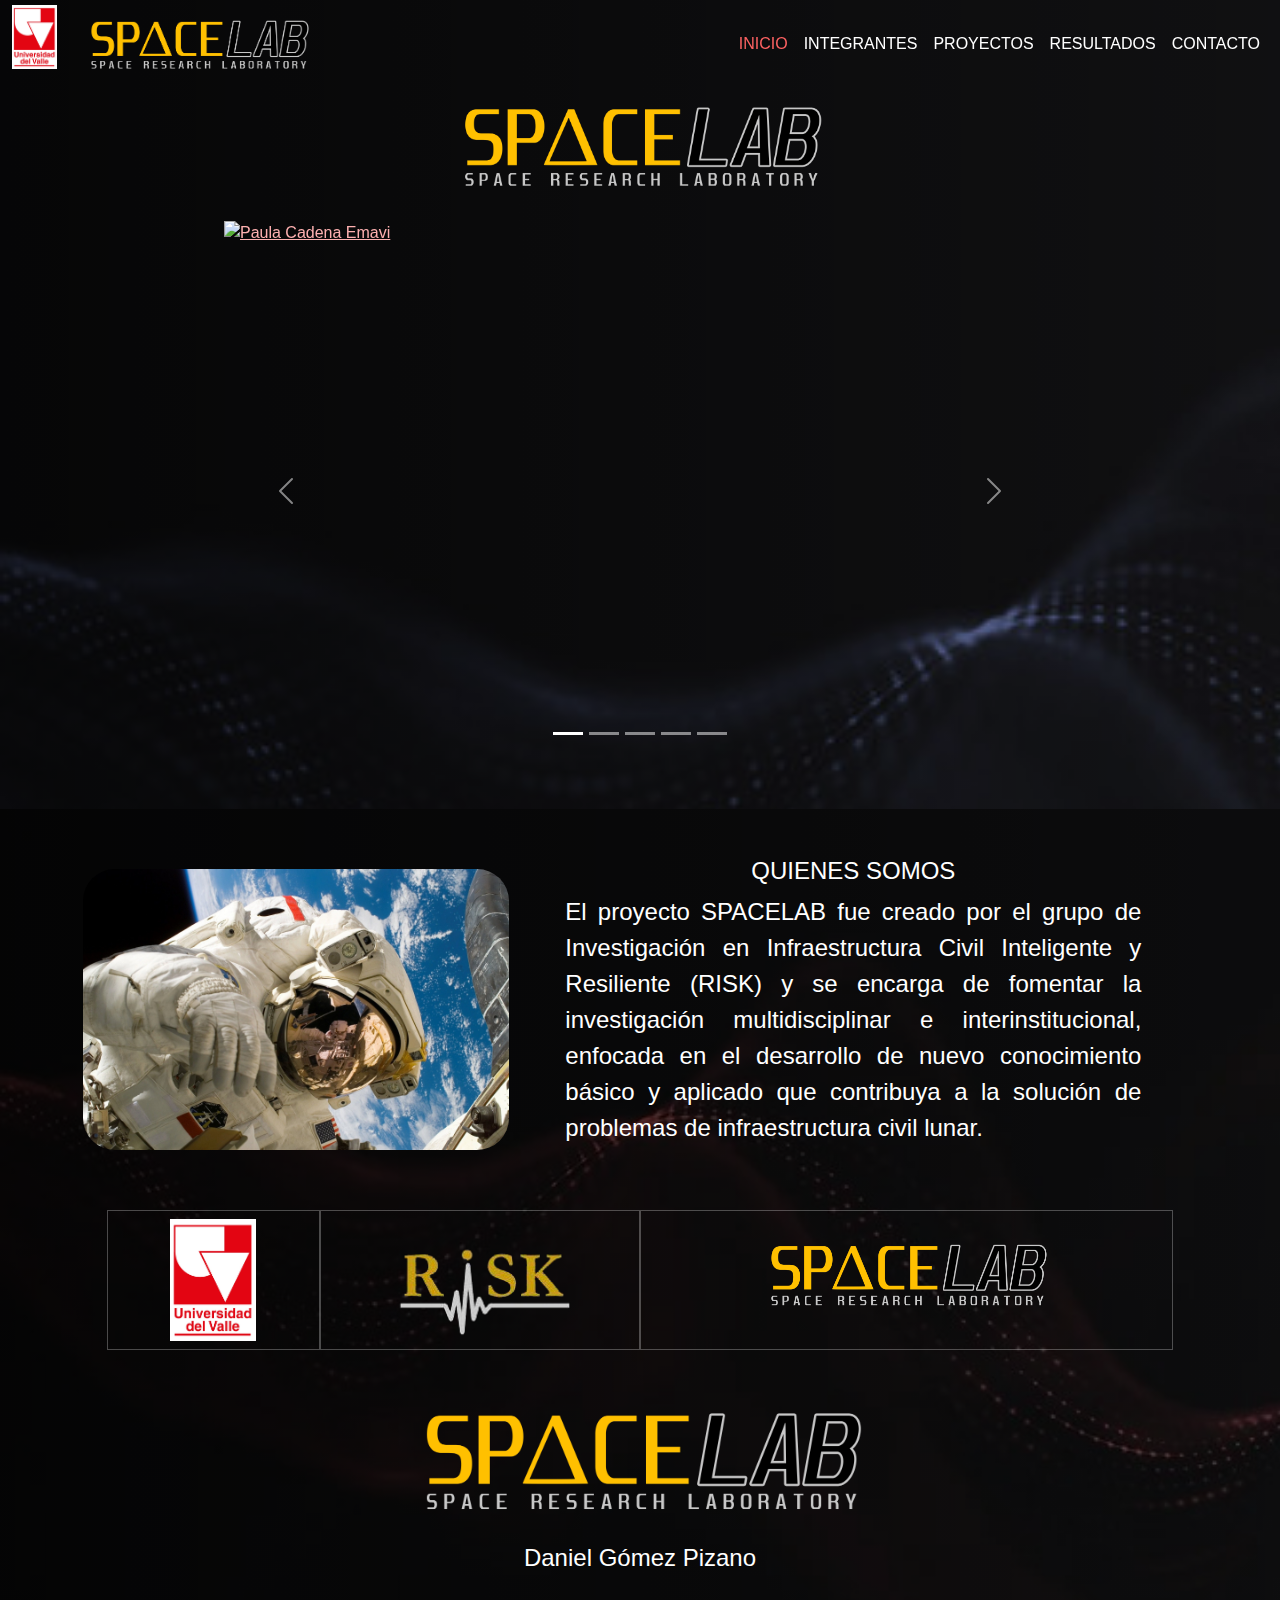
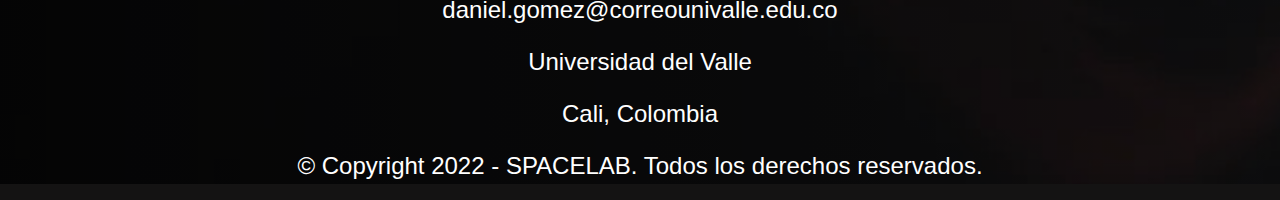
==== index.html @ 290a8114 "Add files via upload" ====
<!DOCTYPE html>
<html lang="es">
<head>
  <meta charset="UTF-8">
  <meta http-equiv="X-UA-Compatible" content="IE=edge">
  <meta name="viewport" content="width=device-width, initial-scale=1.0">
  <title>Spacelab</title>
  <link href="https://cdnjs.cloudflare.com/ajax/libs/animate.css/3.7.2/animate.min.css" rel="stylesheet">
  <link rel="stylesheet" href="./css/styles.css">
  <link rel="stylesheet" href="./css/stylesmine.css">
  <script src="https://kit.fontawesome.com/d4da7b0831.js" crossorigin="anonymous"></script>
</head>
<body>
    
  <nav class="navbar navbar-expand-lg navbar-dark fixed-top p-0" id="menu">
    <div class="container-fluid fondo-sm">
      <div class="logos-nav d-flex"> 
          <a class="navbar-brand" href="https://www.univalle.edu.co">
              <img src="./images/70_Rojo.jpg" alt="" width="45" class="uv-nav">
          </a>
          <a class="navbar-brand" href="index.html">
              <img src="./images/SpaceLAB TITULO.png" alt="" width="250" class="sp-nav pt-2">
          </a>
      </div>
      <button class="navbar-toggler" 
              type="button"  
              data-bs-toggle="collapse" 
              data-bs-target="#navbarSupportedContent" 
              aria-controls="navbarSupportedContent" 
              aria-expanded="false" 
              aria-label="Toggle navigation">
              <span class="navbar-toggler-icon"></span>
      </button>
      <div class="collapse navbar-collapse flex-lg justify-content-end" id="navbarSupportedContent">
        <ul class="navbar-nav text-uppercase">
          <li class="nav-item">
              <a class="nav-link active" aria-current="page" href="index.html">Inicio</a>
          </li>
          <li class="nav-item">
              <a class="nav-link" href="integrantes.html">Integrantes</a>
          </li>
          <li class="nav-item">
              <a class="nav-link" href="proyectos.html">Proyectos</a>
          </li>
          <li class="nav-item">
              <a class="nav-link" href="resultados.html">Resultados</a>
          </li>
          <li class="nav-item">
              <a class="nav-link" href="contacto.html">Contacto</a>
          </li>                      
        </ul>
      </div>
    </div>
  </nav>


<!--SPACELAB-->


<div class="fondo">
  <div class="headertitulo w-100"></div>
  <div class="d-flex justify-content-center align-items-end">
    <img src="./images/SpaceLAB TITULO.png" class="logoSP rounded-5 animated bounceInLeft" style="animation-delay: 1s" alt=""> 
  </div>


<!--CARRUSEL-->


<div id="demo2" class="carousel slide carousel-width mx-auto animated bounceInLeft" data-bs-ride="carousel" style="animation-delay: 1s">
  <div class="carousel-indicators">
    <button type="button" data-bs-target="#demo2" data-bs-slide-to="0" class="active" aria-current="true"></button>
    <button type="button" data-bs-target="#demo2" data-bs-slide-to="1" class=""></button>
    <button type="button" data-bs-target="#demo2" data-bs-slide-to="2" class=""></button>
    <button type="button" data-bs-target="#demo2" data-bs-slide-to="3" class=""></button>
    <button type="button" data-bs-target="#demo2" data-bs-slide-to="4" class=""></button>
  </div>
  <div class="carousel-inner">
    <div class="carousel-item active">
      <a href="./emavicong.html"><img src="./images/Paula Emavi.png" alt="Paula Cadena Emavi" class="d-block w-100"></a> 
    </div>
    <div class="carousel-item">
      <a href="./emavicong.html"><img src="./images/Carlos Emavi.png" alt="Carlos Patiño Emavi" class="d-block w-100"></a> 
    </div>
    <div class="carousel-item">
      <a href="./argentinacong.html"><img src="./images/Carlos Argentina.png" alt="Carlos Patiño Argentina" class="d-block w-100"></a>  
    </div>
    <div class="carousel-item">
      <a href="./argentinacong.html"><img src="./images/Paula Argentina.png" alt="Paula Cadena Argentina" class="d-block w-100"></a>  
    </div>
    <div class="carousel-item">
      <a href="./argentinacong.html"><img src="./images/Carlos Bogota.png" alt="Paula Cadena Argentina" class="d-block w-100"></a>  
    </div>
  </div>
  <button class="carousel-control-prev" type="button" data-bs-target="#demo2" data-bs-slide="prev" style="cursor:pointer">
    <span class="carousel-control-prev-icon"></span>
  </button>
  <button class="carousel-control-next" type="button" data-bs-target="#demo2" data-bs-slide="next" style="cursor:pointer">
    <span class="carousel-control-next-icon"></span>
  </button>
</div>
    
  <!--QUIENES SOMOS-->
<div class="cuerpo">
  <div class="container-fluid p-0 mx-0 my-5 margin-sm mt-5">
    <div class="row w-100 justify-content-center mx-0">
      <div class="col-md-4 p-0 d-flex justify-content-center mt-5">
        <img src="./images/astronaut-g1aa004214_1920.jpg" class="w-100 d-flex align-self-center rounded-5 imgsomos" alt="">
      </div>
      <div class="col-md-6 p-0 d-flex justify-content-center mx-4 mt-md-5">
        <div class="text-white w-90">
          <h4 class="text-uppercase animated bounceInLeft text-center" style="animation-delay: 2s">Quienes somos</h4>
          <p class="def animated bounceInLeft" style="animation-delay: 3s">El proyecto SPACELAB fue creado por el grupo de Investigación en Infraestructura Civil Inteligente y Resiliente (RISK) y se encarga de fomentar la investigación multidisciplinar e interinstitucional, enfocada en el desarrollo de nuevo conocimiento básico y aplicado que contribuya a la solución de problemas de infraestructura civil lunar.</p>
        </div>
      </div>
    </div>
  </div>
      
  <!--HACEN PARTE-->

  <div class="row w-85 d-flex justify-content-center align-items-center m-auto my-5">
    <div class="col-md-2 p-0 bordelogo d-flex justify-content-center mx-0" style="height: 140px;">
      <img src="./images/70_Rojo.jpg" alt="" class="d-block img-fluid p-2">
    </div>
    <div class="col-md-3 p-0 bordelogo d-flex justify-content-center mx-0" style="height: 140px;">
      <img src="./images/Risk_negrologo1.png" alt="" class="d-block img-fluid p-2">
    </div>
    <div class="col-md-5 p-0 bordelogo d-flex justify-content-center d-none d-md-flex mx-0" style="height: 140px;">
      <img src="./images/SpaceLAB TITULO.png" alt="" class="d-none img-fluid d-md-block p-4">
    </div>
  </div>


  <!--FOOTER-->

  <div>
    <div class="container-fluid d-flex justify-content-center p-0 mx-0">
      <div class="row d-flex justify-content-center">
        <div class="col p-0">
          <div class="col text-white text-center">
            <img src="./images/SpaceLAB TITULO.png" width="500" alt="" class="sp-footer">
            <p>Daniel Gómez Pizano</p>
            <p>daniel.gomez@correounivalle.edu.co</p>
            <p>Universidad del Valle</p>
            <p>Cali, Colombia</p>
          </div>
        </div>
      </div>
    </div>
    <footer>
      <p class="text-white text-center">© Copyright 2022 - SPACELAB. Todos los derechos reservados.</p>
    </footer>
  </div>
</div>

<!--BACKTOTOP-->

<button type="button" class="btn btn-danger btn-floating btn-lg" id="btn-back-to-top">
  <i class="fas fa-arrow-up"></i>
</button>

  <script src="https://cdnjs.cloudflare.com/ajax/libs/jquery/3.6.1/jquery.min.js" integrity="sha512-aVKKRRi/Q/YV+4mjoKBsE4x3H+BkegoM/em46NNlCqNTmUYADjBbeNefNxYV7giUp0VxICtqdrbqU7iVaeZNXA==" crossorigin="anonymous" referrerpolicy="no-referrer"></script>
  <script src="https://cdn.jsdelivr.net/npm/@popperjs/core@2.11.6/dist/umd/popper.min.js" integrity="sha384-oBqDVmMz9ATKxIep9tiCxS/Z9fNfEXiDAYTujMAeBAsjFuCZSmKbSSUnQlmh/jp3" crossorigin="anonymous"></script>
  <script src="https://cdn.jsdelivr.net/npm/bootstrap@5.2.2/dist/js/bootstrap.bundle.min.js" integrity="sha384-OERcA2EqjJCMA+/3y+gxIOqMEjwtxJY7qPCqsdltbNJuaOe923+mo//f6V8Qbsw3" crossorigin="anonymous"></script>
  <script src="javascr.js"></script>
</body>
</html>
---- css/stylesmine.css ----
* {
	font-family: 'Montserrat', sans-serif;
}

* h1,h2,h3,h4,h5,h6 {
	font-family: Arial, Helvetica, sans-serif;
}

.bg-dark {
	background-color: rgba(31, 28, 30) !important;
}

.dark-text {
	background-color: rgba(31, 28, 28, 0.45) !important;
}

body {
	background-color: rgb(20, 19, 19) !important;
	overflow-x: hidden;
}

.cuerpo {
	background: linear-gradient(to right,rgb(0 0 0 /0.8),rgb(0 0 0 /0.4)) ,url(../images/fondo.jpg);
	background-size: cover;
}

.slide {
	margin-top: 10px;
}

.carousel-width {
	width: 65%;
}

.slide img {
	height: 58vh;
}

.overlay-image {
	position: absolute;
	bottom: 0;
	left: 0;
	right: 0;
	top: 0;
	background-position: center;
	background-size: cover;
	opacity: 1;
	width: 90%;
	margin-left: auto;
	margin-right: auto;
}

.overlay-image2 {
	background-position: center;
	background-size: cover;
}

.carousel-caption {
	margin-bottom: 1rem !important;
}

.carousel-caption h2 {
	text-transform: uppercase;
	letter-spacing: 2px;
    top: 20%;
    margin-bottom: 30px;
}

.carousel-caption p {
	width: 70%;
	margin: auto;
	line-height: 1.9;
}

.carousel-caption a {
	text-transform: uppercase;
	text-decoration: none;
    font-weight: bold;
	background: #FD6262;
	padding: 10px 30px;
    border-radius: 5px;
	display: inline-block;
	color: #000;
	margin-top: 15px;
}

.def {
	text-align: justify;
}

.img-logo {
    position: absolute;
	width: 200px;
    top: 0;
    left: 0;
    right: 0;
    bottom: 0;
    margin-left: auto;
    margin-right: auto;
    margin-bottom: auto;
    margin-top: 10px;
}

.logoSP {
	width: 60%;
}

.imgfondo {
	box-shadow: 0 14px 50px rgba(91, 81, 150, 0.356);
}

/*=== BOTONES RETORNO Y TOP ===*/

#btn-back-to-top {
	position: fixed;
	bottom: 20px;
	right: 50px;
	display: none;
}

.btn-return {
	position: fixed;
	top: 100px;
	left: 50px;
}

/* HACEN PARTE

*/

.w-90 {
	width: 90% !important;
}

.bordelogo {
	border: solid 1px rgba(255, 255, 255, 0.274);
	margin-left: 10px;
}

@media only screen and (max-width: 767px) {
	.bordelogo {
		border: none;
	}
}

.fitbox {
	box-sizing: border-box;
}

/* INTEGRANTES

*/

.cols {
	height: 230px;
}

.textit {
	color: #ff8181;
	margin-bottom: 1.5rem !important;
}

.textcorreo {
	color: #FEB0B0;
}

.imgdocentes {
	width: 180px;
	height: 200px;
}

.bordeslist {
	border-top: 0.5px solid rgb(80, 79, 79);
	border-left: 0.5px solid rgb(80, 79, 79);
	border-right: 0.5px solid rgb(80, 79, 79);
}

.headertitulo {
	height: 95px;
	background-color: transparent;
}

.header-index {
	height: 25vh;
}

.fondo {
	background: linear-gradient(to right,rgb(0 0 0 /0.7),rgb(0 0 0 /0.2)) ,url(../images/fondo1.jpg);
	background-size: cover;
}


/* ============= MEDIAS QUERYS ===============*/

@media only screen and (max-width: 575.98px) {
	.textit {
		margin-bottom: 1.5rem !important;
	}
	.wrapper {
		overflow-x: hidden;
	}
	.navbar-brand {
		margin-right: 0px;
	}
	.margin-sm {
		margin-left: 0.2rem !important;
		margin-right: 0.2rem !important;
	}
	.sp-nav {
		width: 190px;
	}
	.sp-footer {
		width: 320px;
	}
	.logoSP {
		width: 75%;
	}
	.img-logo {
		width: 90%;
		margin-top: 50%;
	}
	.img-logo2 {
		width: 100%;
		margin-top: 30%;
	}
	.imgsomos {
		width: 80% !important;
		margin-bottom: 1.5rem !important;
	}
	.carousel-caption {
		left: 8%;
		right: 8%;
	}
	.carousel-width {
		width: 100%;
	}
	.slide img {
		height: 40vh;
	}
	
	/* ================ QUIENES SOMOS =================== */
	
	.q-somos {
		width: 80%;
	}
	#btn-back-to-top {
		bottom: 55px;
		right: 45px;
	}
	.btn-return {
		position: fixed;
		top: 80px;
		left: 12px;
	}
	.fondo-sm {
		background-color: rgb(39, 35, 35);
	}

	/* ================ INTEGRANTES =================== */
	.grid-sm {
		width: 80% !important;
		margin-left: auto !important;
		margin-right: auto !important;
	}
	.center-sm {
		justify-content: center !important;
		text-align: center !important;
	}

	/* ================ PROYECTOS =================== */
	.img-proyecto, .img-proyecto2 {
		width: 100%;
		margin-bottom: 1.5rem;
	}
}

@media only screen and (min-width: 576px) and (max-width: 767.98px) {

	.margin-sm {
		margin-left: 0rem !important;
		margin-right: 0rem !important;
	}
	.fondo-sm {
		background-color: rgb(39, 35, 35);
	}
	.img-logo {
		width: 60% !important;
		margin-top: 30% !important;
	}
	.img-logo2 {
		width: 80% !important;
		margin-top: 10% !important;
	}
	.imgsomos {
		width: 80% !important;
		margin-bottom: 1.5rem !important;
	}
	.q-somos {
		width: 80%;
	}
	.btn-return {
		position: fixed;
		top: 100px;
		left: 15px;
	}
	.carousel-width {
		width: 90%;
	}
	.slide img {
		height: 48vh;
	}
	/* ================ INTEGRANTES =================== */
	.center-sm {
		justify-content: center !important;
		text-align: center !important;
	}
	.grid-sm {
		width: 50% !important;
	}
	/* ================ PROYECTOS =================== */
	.img-proyecto, .img-proyecto2 {
		width: 80%;
		margin-bottom: 1.5rem;	
	}
}

@media only screen and (min-width: 768px) and (max-width: 991.98px) {
	.uv-nav {
		width: 60px;
	}
	.fondo-sm {
		background-color: rgb(39, 35, 35);
	}
	.sp-nav {
		width: 300px;
	}
	.img-logo {
		width: 60% !important;
		margin-top: 20% !important;
	}
	.img-logo2 {
		width: 80% !important;
		margin-top: 20% !important;
	}
	.carousel-width {
		width: 90%;
	}
	.slide img {
		height: 55vh;
	}
	/* ================ INTEGRANTES =================== */
	.grid-sm {
		width: 90%;
	}
	/* ================ PROYECTOS =================== */
	.img-proyecto, .img-proyecto2 {
		width: 100%;
	}
}

@media only screen and (min-width: 992px) and (max-width: 1199.98px) {
	.img-logo {
		width: 60% !important;
		margin-top: 20% !important;
	}
	.img-logo2 {
		width: 60% !important;
		margin-top: 10% !important;
	}
	/* ================ INTEGRANTES =================== */
	.grid-sm {
	width: 90%;
	}
	/* ================ PROYECTOS =================== */
	.img-proyecto {
		width: 110%;
	}
	.img-proyecto2 {
		width: 100%;
	}
}	

@media only screen and (min-width: 1200px) {

}

/* ================ MEDIA QUERIES HORIZONTALES =================== */

@media only screen and (min-width: 600px) and (max-width: 699.98px) and (orientation: landscape) {
	.fondo-sm {
		background-color: rgba(0, 0, 0, 0.4);
	}
	.img-logo {
		width: 380px !important;
		margin-top: 80px !important;
	}
	.img-logo2 {
		width: 450px !important;
		margin-top: 50px !important;
	}
	.carousel-caption {
		margin-bottom: 1rem !important;
	}
	#btn-back-to-top {
		right: 20px;
		bottom: 40px;
	}
	.btn-return {
		position: fixed;
		top: 90px;
		left: 15px;
	}
	.grid-sm {
		width: 75% !important;
	}
	.img-proyecto {
		width: 80%;
		margin-bottom: 1.5rem;		
	}
	.img-proyecto2 {
		width: 100%
	}
	.carousel-width {
		width: 100%;
	}
	.slide img {
		height: 80vh;
	}
	.header-index {
		height: 55vh;
	}	
}

@media only screen and (min-width: 700px) and (max-width: 815px) and (orientation: landscape) {
	.fondo-sm {
		background-color: rgba(0, 0, 0, 0.4);
	}
	.img-logo {
		width: 380px !important;
		margin-top: 80px !important;
	}
	.img-logo2 {
		width: 450px !important;
		margin-top: 50px !important;
	}
	.carousel-caption {
		margin-bottom: 1rem !important;
	}
	#btn-back-to-top {
		right: 20px;
		bottom: 40px;
	}
	.btn-return {
		position: fixed;
		top: 90px;
		left: 15px;
	}
	.grid-sm {
		width: 75% !important;
	}
	.img-proyecto {
		width: 80%
	}
	.img-proyecto2 {
		width: 100%
	}
	
}


@media only screen and (min-width: 815.98px) and (max-width: 889.98px) and (orientation: landscape) {
	.fondo-sm {
		background-color: rgba(0, 0, 0, 0.4);
	}
	.img-logo {
		width: 60% !important;
		margin-top: 15% !important;
	}
	.img-logo2 {
		width: 60% !important;
		margin-top: 12% !important;
	}
	.carousel-caption {
		margin-bottom: 1rem !important;
	}
	#btn-back-to-top {
		bottom: 40px;
	}
	.btn-return {
		position: fixed;
		top: 90px;
		left: 15px;
	}
	.grid-sm {
		width: 75% !important;
	}
	.img-proyecto {
		width: 110%
	}
	.img-proyecto2 {
		width: 100%
	}
}

@media only screen and (min-width: 890px) and (max-width: 1199.98px) and (orientation: landscape) {
	.fondo-sm {
		background-color: rgba(0, 0, 0, 0.4);
	}
	.img-logo {
		width: 60% !important;
		margin-top: 10% !important;
	}
	.img-logo2 {
		width: 60% !important;
		margin-top: 3% !important;
	}
	.carousel-caption {
		margin-bottom: 1rem !important;
	}
	#btn-back-to-top {
		bottom: 40px;
	}
	.btn-return {
		position: fixed;
		top: 90px;
		left: 15px;
	}
	.grid-sm {
		width: 90% !important;
	}
	.img-proyecto {
		width: 110%
	}
	.img-proyecto2 {
		width: 100%
	}
}

@media only screen and (min-width: 1200px) and (max-width: 1399.98px) and (orientation: landscape) {
	p {
		font-size: x-large;
	}
	h2 {
		font-size: 40px;
	}
	.logoSP {
		width: 32%;
	}
	.header-index {
		height: 30vh;
	}
	.grid-sm{
		width: 90%;
	}
	.img-logo {
		width: 40% !important;
		margin-top: 10% !important;
	}
	.img-logo2 {
		width: 40% !important;
		margin-top: 5% !important;
	}
	.img-proyecto {
		width: 100%
	}
	.img-proyecto2 {
		width: 100%
	}
	.carousel-width {
		width: 65%;
	}
	.slide img {
		height: 60vh;
	}
}

@media only screen and (min-width: 1400px) and (orientation: landscape) {
	p {
		font-size: x-large;
	}
	h1 {
		font-size: 50px;
	}
	h2 {
		font-size: 40px;
	}
	h4 {
		font-size: 30px;
	}
	.logoSP {
		width: 32%;
	}
	.header-index {
		height: 28vh;
	}
	.grid-sm{
		width: 90%;
	}
	.img-logo {
		width: 40% !important;
		margin-top: 10% !important;
	}
	.img-logo2 {
		width: 40% !important;
		margin-top: 5% !important;
	}
	.img-proyecto {
		width: 75%
	}
	.img-proyecto2 {
		width: 100%
	}
	.carousel-width {
		width: 70%;
	}
	.slide img {
		height: 65vh;
	}
}
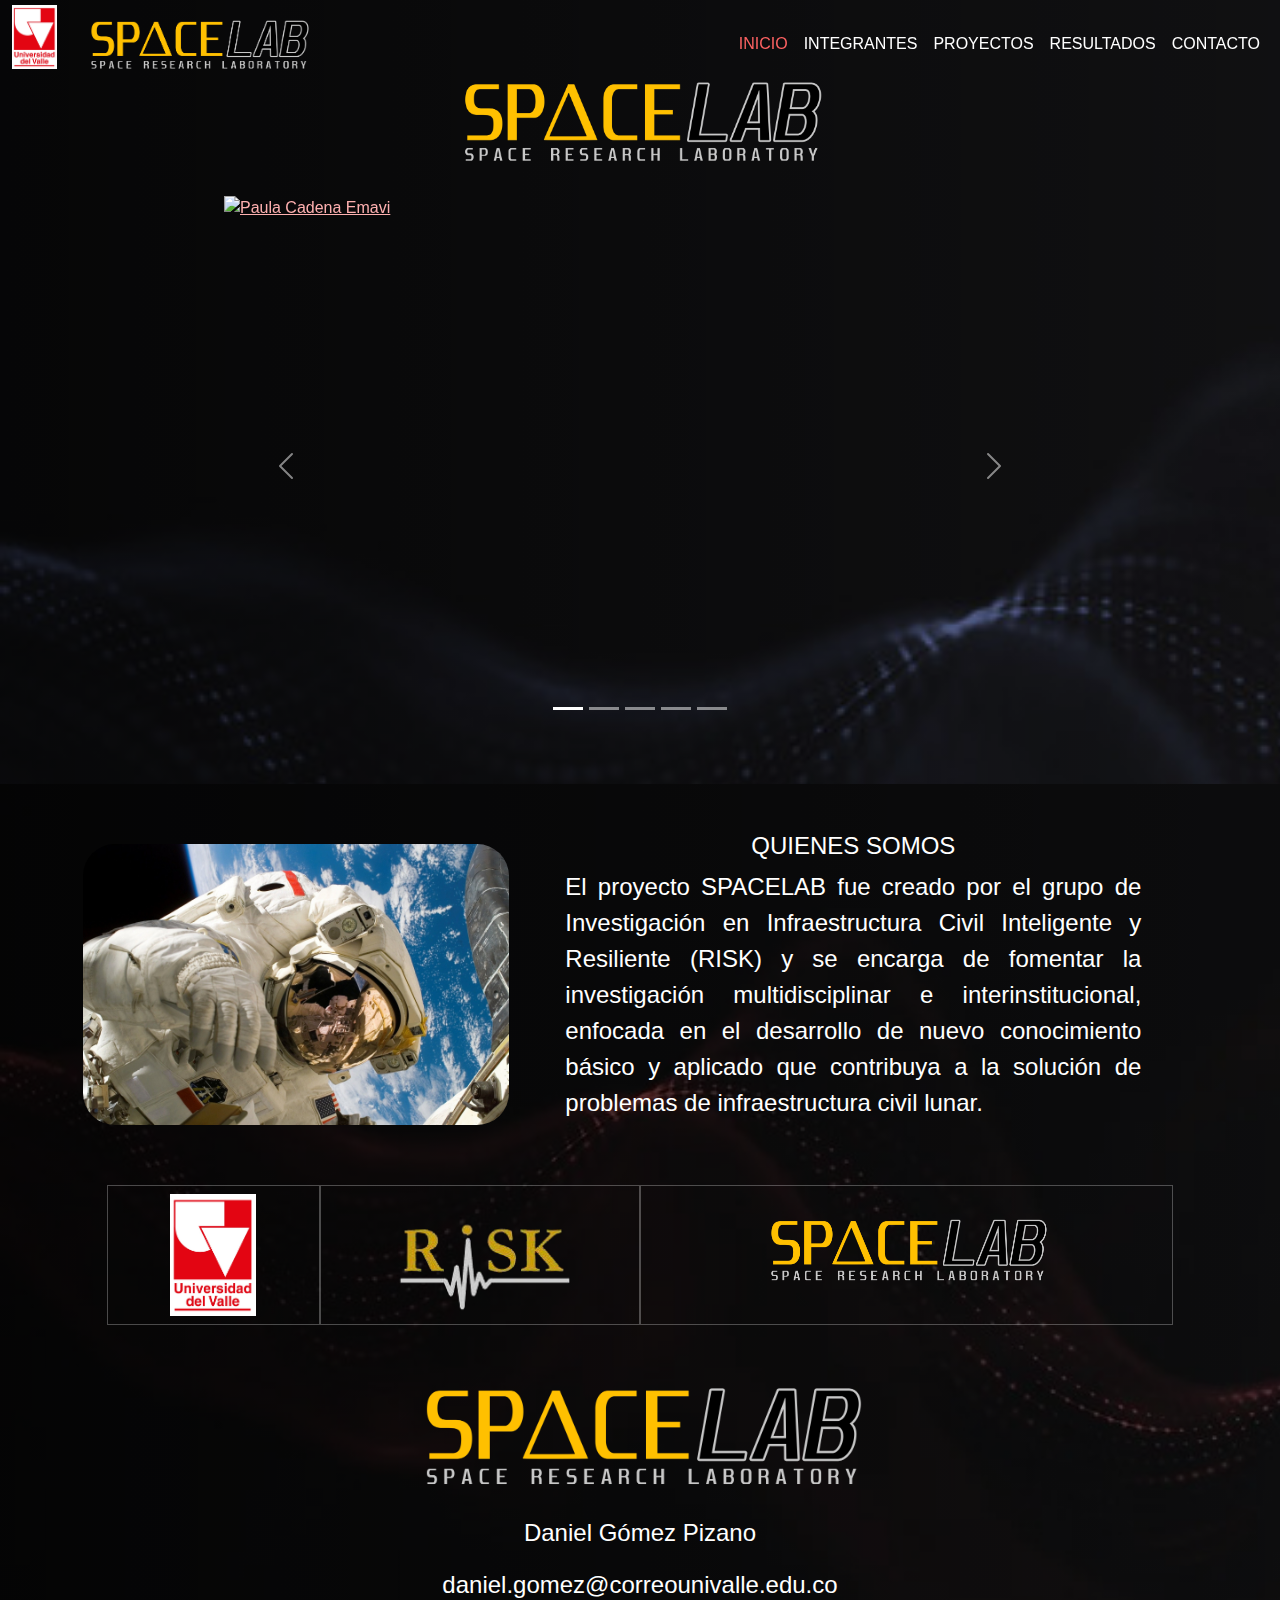
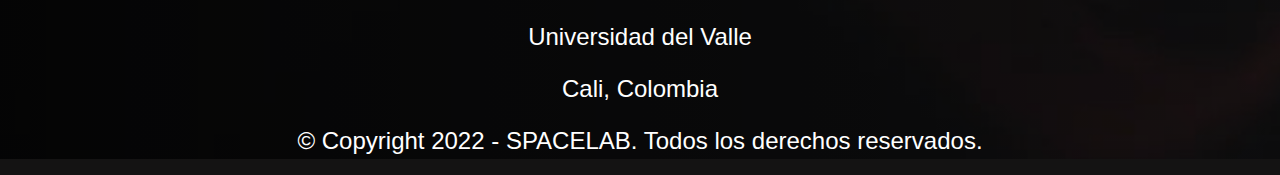
==== commit 8f2a1571: "Carousel Interval" ====
--- a/index.html
+++ b/index.html
@@ -67,7 +67,7 @@
 <!--CARRUSEL-->
 
 
-<div id="demo2" class="carousel slide carousel-width mx-auto animated bounceInLeft" data-bs-ride="carousel" style="animation-delay: 1s">
+<div id="carouselExampleInterval" class="carousel slide carousel-width mx-auto animated bounceInLeft" data-bs-ride="carousel" style="animation-delay: 1s">
   <div class="carousel-indicators">
     <button type="button" data-bs-target="#demo2" data-bs-slide-to="0" class="active" aria-current="true"></button>
     <button type="button" data-bs-target="#demo2" data-bs-slide-to="1" class=""></button>
@@ -76,19 +76,19 @@
     <button type="button" data-bs-target="#demo2" data-bs-slide-to="4" class=""></button>
   </div>
   <div class="carousel-inner">
-    <div class="carousel-item active">
+    <div class="carousel-item active" data-bs-interval="10000">
       <a href="./emavicong.html"><img src="./images/Paula Emavi.png" alt="Paula Cadena Emavi" class="d-block w-100"></a> 
     </div>
-    <div class="carousel-item">
+    <div class="carousel-item" data-bs-interval="10000">
       <a href="./emavicong.html"><img src="./images/Carlos Emavi.png" alt="Carlos Patiño Emavi" class="d-block w-100"></a> 
     </div>
-    <div class="carousel-item">
+    <div class="carousel-item" data-bs-interval="10000">
       <a href="./argentinacong.html"><img src="./images/Carlos Argentina.png" alt="Carlos Patiño Argentina" class="d-block w-100"></a>  
     </div>
-    <div class="carousel-item">
+    <div class="carousel-item" data-bs-interval="10000">
       <a href="./argentinacong.html"><img src="./images/Paula Argentina.png" alt="Paula Cadena Argentina" class="d-block w-100"></a>  
     </div>
-    <div class="carousel-item">
+    <div class="carousel-item" data-bs-interval="10000">
       <a href="./argentinacong.html"><img src="./images/Carlos Bogota.png" alt="Paula Cadena Argentina" class="d-block w-100"></a>  
     </div>
   </div>
--- a/css/stylesmine.css
+++ b/css/stylesmine.css
@@ -189,6 +189,13 @@
 	background-size: cover;
 }
 
+.proyecto-sm {
+	width: 90%;
+}
+
+.titulo-sm {
+	width: 90%;
+}
 
 /* ============= MEDIAS QUERYS ===============*/
 
@@ -272,6 +279,12 @@
 		width: 100%;
 		margin-bottom: 1.5rem;
 	}
+	.proyecto-sm {
+		width: 90%;
+	}
+	.titulo-sm {
+		width: 80%;
+	}
 }
 
 @media only screen and (min-width: 576px) and (max-width: 767.98px) {
@@ -346,7 +359,7 @@
 		width: 90%;
 	}
 	.slide img {
-		height: 55vh;
+		height: 58vh;
 	}
 	/* ================ INTEGRANTES =================== */
 	.grid-sm {
@@ -354,7 +367,7 @@
 	}
 	/* ================ PROYECTOS =================== */
 	.img-proyecto, .img-proyecto2 {
-		width: 100%;
+		width: 80%;
 	}
 }
 
@@ -503,6 +516,9 @@
 }
 
 @media only screen and (min-width: 890px) and (max-width: 1199.98px) and (orientation: landscape) {
+	p {
+		font-size: 20px;
+	}
 	.fondo-sm {
 		background-color: rgba(0, 0, 0, 0.4);
 	}
@@ -529,10 +545,14 @@
 		width: 90% !important;
 	}
 	.img-proyecto {
-		width: 110%
+		width: 90%
 	}
 	.img-proyecto2 {
 		width: 100%
+	}
+	.headertitulo {
+		height: 80px;
+		background-color: transparent;
 	}
 }
 
@@ -561,7 +581,7 @@
 		margin-top: 5% !important;
 	}
 	.img-proyecto {
-		width: 100%
+		width: 80%
 	}
 	.img-proyecto2 {
 		width: 100%
@@ -572,11 +592,15 @@
 	.slide img {
 		height: 60vh;
 	}
+	.headertitulo {
+		height: 70px;
+		background-color: transparent;
+	}
 }
 
 @media only screen and (min-width: 1400px) and (orientation: landscape) {
 	p {
-		font-size: x-large;
+		font-size: 23px;
 	}
 	h1 {
 		font-size: 50px;
@@ -605,7 +629,7 @@
 		margin-top: 5% !important;
 	}
 	.img-proyecto {
-		width: 75%
+		width: 65%
 	}
 	.img-proyecto2 {
 		width: 100%
@@ -616,4 +640,8 @@
 	.slide img {
 		height: 65vh;
 	}
+	.headertitulo {
+		height: 80px;
+		background-color: transparent;
+	}
 }